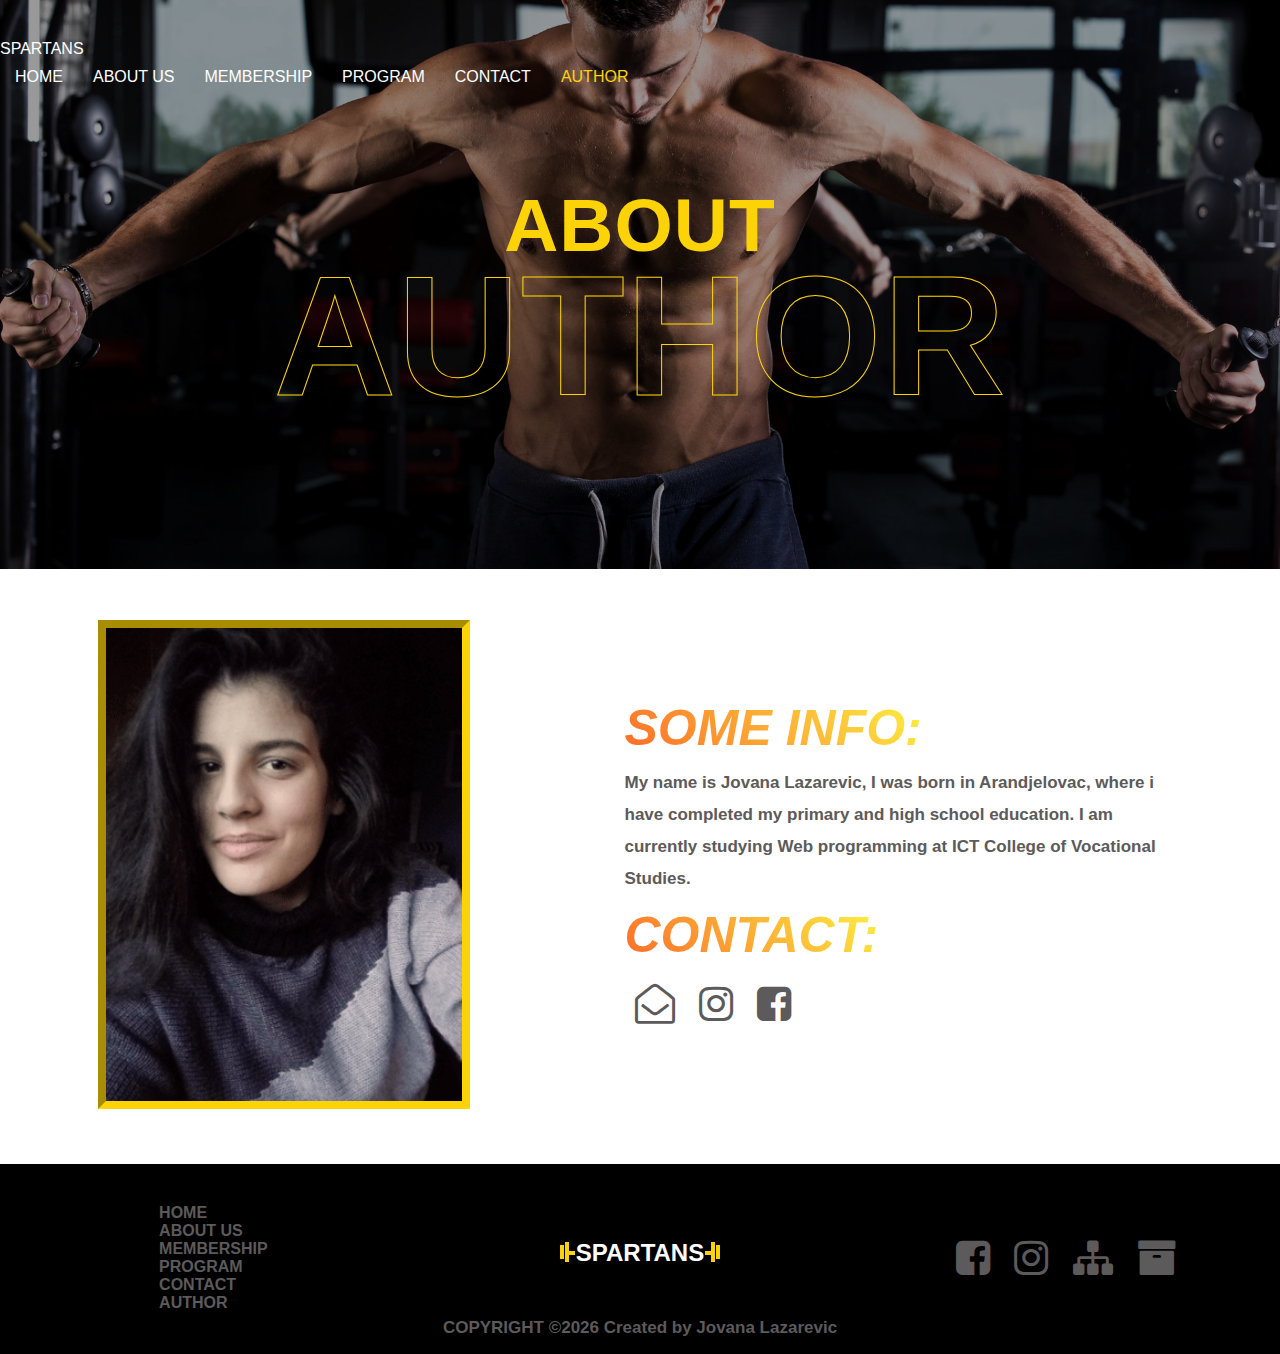
==== author.html @ 2d7e1424 "Add files via upload" ====
<!DOCTYPE html>
<html lang="en">
<head>
    <meta charset="UTF-8">
    <meta name="viewport" content="width=device-width, initial-scale=1.0">
    <meta http-equiv="X-UA-Compatible" content="ie=edge">
    <link rel="stylesheet" href="https://cdnjs.cloudflare.com/ajax/libs/font-awesome/4.7.0/css/font-awesome.min.css">
    <link rel="stylesheet" href="css/stil.css" type="text/css">    
    <link rel="stylesheet" href="css/slick.css"/>
    <title>Spartans Gym | Author</title>
    <meta name="author" content="Jovana Lazarevic"/>    
	<meta name="description" content="This is the author's page, contact me if u like my work!"/>
    <meta name="keywords" content="programming ICT author"/>
    <link rel="shortcut icon" href="favicon.ico" type="image/x-icon">
</head>
<body class="fade">
    <header>
        <div id="overlayer">
            <div class="nav-logo" class="d-flex-sp-ar">
                <a id="logo" href="index.html"><span><i class="left-bar"></i>Spartans<i class="right-bar"></i></span></a>
                <a id="burger" class="align-self" href="#"><i class="fa fa-bars"></i> Meni</a>
                <nav class="align-self">
                </nav>
            </div>
            <div id="headline">
                <h1>About<span>Author</span></h1>
            </div>
        </div>
    </header>
    <main>
        <div id="author" class="d-flex-sp-ar m-top-btm">
            <div id="pic"><img src="slike/author.gif" alt="girl"></div>
            <div id="about-author">
                <h2> <mark>Some info:</mark></h2>
                <p>My name is Jovana Lazarevic, I was born in Arandjelovac, where i have completed my primary and high school education. I am currently studying Web programming at ICT College of Vocational Studies.</p>
                <h2><mark>contact:</mark></h2>
                <a class="ikonica" href="mailto:jovana.lazarevic.242.19@ict.edu.rs"><i class="fa fa-envelope-open-o" aria-hidden="true"></i></a>
                <a class="ikonica" href="https://www.instagram.com/dzovanamen" target="_blank"><i class="fa fa-instagram" aria-hidden="true"></i></a>
                <a class="ikonica" href="https://www.facebook.com/" target="_blank"><i class="fa fa-facebook-square" aria-hidden="true"></i></a>
            </div>
        </div>
    </main>
    <footer></footer>
    <script src="js/jquery-3.4.1.min.js"></script>
    <script src='js/slick.js'></script>
    <script src="js/main.js"></script>
</body>
</html>
---- css/stil.css ----
*{
    margin:0px;
    padding:0px;
    box-sizing: border-box;
    scroll-behavior: smooth;
}
body{
    text-transform: uppercase;
    position: relative;
    font-family: "Roboto", Arial, sans-serif;
}
:root{
   --hBoja: #fcd307;
   --Black: #000;
   --pColor:#5c5a5a;
   --White: #fff;
   --LinearGradientColor: linear-gradient(45deg, #fc6b29 0%, #fdf141 100%);
   --BackgroundColor:#ebebeb;
}
.m-top-btm{
    margin: 20px 0px;
}
.visible{
    display: flex;
    flex-direction: column;
}
.invisible{
    display: none;
}
.active{
    color: var(--hBoja);
}
.Error{
    color: #ee0f0f;
    font-weight: 500;
}
.Success{
    color:#08b108;
    font-weight: 500;
}
h2, h3,h4, p, span, video, #gym-info>mark, input[type="text"], textarea{
    margin-bottom: 10px;
}
ul{
    list-style-type: none;
}
a{
    text-decoration: none;
    color: var(--White);
    cursor: pointer;
}
h1{
    color: var( --hBoja);
    font-size:75px;
    text-transform: uppercase;
    line-height: .9;
    letter-spacing: 1px;
    font-weight: 900;
}
h2{
    font-size:50px;
}
h3{
    font-size: 25px;
    font-style: italic;
}
h4{
    font-size: 20px;
    color: var(--Black);
}
p{
    text-transform: none;
    font-size: 17px;
    line-height: 1.9;
    font-weight: 700;
    color: var(--pColor);
    flex-wrap: wrap;
}
.sub{
    color: var(--hBoja);
    text-transform: uppercase;
    font-weight: bold;
    font-size:14px;
    margin-bottom:10px;
    display: block;
}
span{
    display: block;
    height: max-content;
}
mark{
    background-color: transparent;
    background:var(--LinearGradientColor);
    -webkit-background-clip: text;
    -webkit-text-fill-color: transparent;
    font-style: italic;
    font-weight: 550;
}
.slick-prev, .slick-next {
    font-size: 0;
    position: absolute;
    color: var(--hBoja);
    border: 0;
    background: none;
    z-index: 1;
    transition: 1s;
}
.slick-prev {
    left: 2%;
    top:45%;
}
.slick-prev:after {
    content: "<";
    font-size: 40px;
    height: auto;
    cursor: pointer;
    padding: 15px;
    background-color: rgba(0, 0,0,0.8);
    border-radius: 50%;
    transition: 1s;
}
.slick-next {
    right: 2%;
    top: 45%;
}
.slick-next:after {
    content: ">";
    font-size: 40px;
    height: auto;
    cursor: pointer;
    background-color: rgba(0, 0,0,0.6);
    padding:15px;
    border-radius: 50%;
    transition: 1s;
}
.slick-prev:hover:after, .slick-next:hover:after{
color: #fc6b29;
transform: 0.7s;
}
.d-flex-sp-ar{
    display: flex;
    justify-content: space-around;
    flex-wrap: wrap;
}
.f-wrap{
    flex-wrap:wrap;
}
.align-self{
    align-self: center;
}
.center{
    text-align: center;
}
.justify-content-center{
    justify-content: center !important;
}
.align-items-center{
    align-items: center !important;
}
.fade  
{ 
  -webkit-animation-name: fade-in; 
  -webkit-animation-duration: 2s; 
  animation-name: fade-in; 
  animation-duration: 2s; 
}
@keyframes fade-in{
    0% {
      filter: blur(12px);
      opacity: 0;
    }
    100% {
      filter: blur(0px);
      opacity: 1;
    }
}
.fadeInUp{
    -webkit-animation-name: fadeInUp;
    animation-name: fadeInUp;
}
.ftco-animated{
    -webkit-animation-duration: 2s;
    animation-duration: 2s;
    -webkit-animation-fill-mode: both;
    animation-fill-mode: both;
}
@keyframes fadeInUp{
    0% {
        opacity: 0;
        visibility: hidden;
        -webkit-transform: translate3d(0, 40px, 0);
        transform: translate3d(0, 40px, 0);
    }
    
    100% {
        visibility: visible;
        opacity: 1;
        -webkit-transform: none;
        transform: none;
    }
}
@-webkit-keyframes slide {
    100% { left: 0; }
}
@keyframes slide {
    100% { left: 0; }
}
.slide {
    position: relative;
    left: -1200px;
    -webkit-animation: slide 1s forwards;
    -webkit-animation-delay: 1s;
    animation: slide 1s forwards;
    animation-delay: 1s;
}
header{
    background-image: url("../slike/pozadina_2.jpg");
    background-position: center;
    background-repeat: no-repeat;
    background-size: cover;
}
#overlayer{
    background-color: rgba(0,0,0, 0.4);
    padding:40px 0px;
}
#nav-logo{
    margin-bottom: 80px;
}
#burger{
    display: none;
    font-size: 20px;
}
.logo {
    font-weight: 900;
    font-size: 24px;
    text-transform: uppercase;
}
.logo span {
      position: relative; 
}
.logo span:after {
        position: absolute;
        top: 50%;
        left: -7px;
        transform: translateY(-50%);
        content: '';
        width: 6px;
        height: 4px;
        background: var( --hBoja); 
}
.logo span:before {
        position: absolute;
        top: 50%;
        right: -7px;
        transform: translateY(-50%);
        content: '';
        width: 6px;
        height: 4px;
        background: var( --hBoja); 
}
.logo span i {
        position: relative; 
}
.logo span i.left-bar:after {
        position: absolute;
        top: 50%;
        left: -11px;
        transform: translateY(-50%);
        content: '';
        width: 4px;
        height: 20px;
        background: var( --hBoja); 
}
.logo span i.left-bar:before {
        position: absolute;
        top: 50%;
        left: -16px;
        transform: translateY(-50%);
        content: '';
        width: 4px;
        height: 14px;
        background: var( --hBoja); 
}
.logo span i.right-bar:after {
        position: absolute;
        top: 50%;
        right: -11px;
        transform: translateY(-50%);
        content: '';
        width: 4px;
        height: 20px;
        background: var( --hBoja); 
}
.logo span i.right-bar:before {
        position: absolute;
        top: 50%;
        right: -16px;
        transform: translateY(-50%);
        content: '';
        width: 4px;
        height: 14px;
        background: var( --hBoja); 
}
nav ul li{
    display: inline;
    padding: 15px;
}
.active{
    color: var( --hBoja);
}
nav ul li a:hover{
    color: var( --hBoja);
    transition: 0.5s;
}
.fa, .far{
    color: var(--pColor);
    font-size: 40px;
    padding: 10px;
    transition: 1s;
}
.fa:hover, .far:hover{
    background: var(--LinearGradientColor);    
    -webkit-background-clip: text;
    -webkit-text-fill-color: transparent;
    transition: 0.7s;
}

footer{
    background-color: var(--Black);
    padding-top: 40px;
}
.okvir{
    width:30%;
    display: flex;
    justify-content: space-evenly;
    align-items: center;
}
.okvir ul li a{
    color: var(--pColor);
    font-weight: 800;
}
.okvir ul li a:hover{
    color: var(--hBoja);
}
#futerCopy{
    width:80%;
    margin: 0 auto;
    text-align: center;
}
#futerIcon ul li{
    display: inline;
}
/*  *INDEX PAGE*  */
#headline{
   text-align: center;
   padding:106px;
}
#headline span{
    font-size:170px;
    -webkit-text-fill-color: transparent;
    -webkit-text-stroke-color: var( --hBoja);
    -webkit-text-stroke-width: 1px;
}
#about{
    width:100%;
    padding:30px;
}
#about-left{
    width:55%;
    position: relative;
}
#about-left img{
    width:30%;
    margin: 2px;
}
#about-left img:hover{
    outline:3px solid var(--hBoja);
}
#videoDiv{
        width:90%;
        height:400px;
        background-image: url("../slike/mat-fraser.jpg");
        background-position: center;
        background-size: cover;
        background-repeat: no-repeat;
        display: flex;
        justify-content: center;
        align-items: center;
        margin:0 auto;
}
#video{
    width: 80%;
}
.sakrijVideo{
    position: fixed;
    width: 100% !important;
    top: 0px;
    bottom: 0px;
    display: flex;
    justify-content: center;
    align-items: center;
    background-color: rgba(0,0,0,0.8);
    transform: translateY(-1000px); 
    transition: 0.7s;
}
.neSakrijVideo{
    transform: translateY(0px);
}
#zatvoriVideo{
    text-decoration: none;
    position: fixed;
    top: 4%;
    right: 4%;
    color: white;
    font-size: 2em;
}
#videoDiv a{    
    display: block;
    margin: 0 auto;
    text-align: center;
    background-color: transparent;
    padding: 30px;
    border: 3px solid var(--hBoja);
    border-radius: 50%;
    transition: 1s;  transition: 0.7s;
}
#videoDiv a:hover{
    background-color: rgba(0,0,0, 0.6);
    transition: 0.7s;
}
#videoDiv .fa-play{
    font-size:25px;
    color: var(--hBoja);
}
#about-right{
    width:45%;
    padding:20px;
}
#about-right a{
    padding: 15px 40px;
    font-size: 15px;
    border-radius: 19px;
    display: inline-block;
    font-weight: bold;
    background:var(--White);
    color: var(--Black);
    border: 2px solid var(--Black);
    margin-top:10px;  
}
#about-right a:hover{
    /*linear-gradient(45deg, #fc6b29 0%, #fdf141 100%);*/
    background:var(--LinearGradientColor)
}
#about-right p{
    text-transform: uppercase;
}
#membership-top{
    background-color: var(--Black);
    color: var(--White);
    padding: 20px 0px;
}
.slider{
    /* width:25% !important; */
    height: 400px !important;
    background-repeat: no-repeat;
    background-size: cover;
    background-position: center;
}
.description{
    color: var(--White);
    display: block;
    position: relative;
    top: 74%;
    background: rgba(0,0,0, 0.6);
    padding:10px;
}
.description p, .description h4{
    color: var(--White);
    line-height: 0.9;
}
#sliderDiv0{
    background-image: url("../slike/img_7.jpg");
}
#sliderDiv1{
    background-image: url("../slike/img_10.jpg");
}
#sliderDiv2{
    background-image: url("../slike/img_11.jpg");
}
#sliderDiv3{
    background-image: url("../slike/img_8.jpg");
}
#sliderDiv4{
    background-image: url("../slike/img_2.jfif");
}
#sliderDiv5{
    background-image: url("../slike/img_9.jfif");
}
#membership-bottom{
    width:80%;
    margin: 0 auto;
    padding: 10px;
}
.pricingBox{
    width:28%;
    box-shadow: 1px 2px 5px 6px rgba(255,205,105,1);
    padding: 15px 0px;
}
sup{
    font-size: 20px;
    top: -1em;
}
.pricingBox span{
    font-size: 28px;
    color: var(--hBoja);
    padding: 15px 0px;
}
hr{
    width: 60%;
    margin: 0 auto;
}
/*  *AUTHOR PAGE*  */
#author{
    padding: 31px 20px;
}
#pic{
 width:30%;
}
#pic img{
    width: 100%;
    border: 8px inset var(--hBoja);
}
#about-author{
    align-self: center;
    width:45%;
}

/*  *CONTACT PAGE*  */
#gym-info{
    background-color: var(--BackgroundColor);
    padding: 40px;
    align-self: center;
}
#gym-info mark{
    display: block;
}
#map{
    height: 215px;
}
#map iframe{
    width:100%;
    height: inherit;
}
#form{
    width:40%;
}
#tbEmail, #tbName{
    width:47%;
}
#tbSubject, textarea{
    width:95%;
}
.form{
    padding:10px 0px;
    border: transparent;
    border-bottom: 1px solid var(--Black);
    outline: none !important;
    font-size:16px;
    color: var(--Black);
}
input[type="submit"]{
    background: var(--LinearGradientColor);
    border: transparent;
    padding: 15px 40px;
    font-size: 17px;
    border-radius: 19px;
    color:var(--White);
    margin-bottom: 10px;
}
#contact span{
    text-transform: none;
}
#testimonials{
    padding: 10px 0px;
}
.story-content{
    width:30%;
}
.story-content p{
    width:50%;
    margin: 0 auto;
    font-style: italic;
}
.clientPic{
   width:60%;
   padding: 10px;
   margin: 0 auto;
}
.clientPic img{
    width: 200px;
    height: 200px;
    border: 2px solid var(--hBoja);
    border-radius: 50%;
}

/*  *PROGRAM PAGE*  */
#program a{
    color: var(--pColor);
    font-size: 18px;
}
#program-left{
    width:45%;
}
#program-right{
    width:45%;
}
.hiddenContent{
    padding: 0px 20px;
    width: 80%;
}
#program img{
    width: 90%;
    margin-bottom:15px;
}
#program a:hover{
    color: var(--hBoja);
}
#counter-overlayer{
    height:200px;
}
/*  *RESPONSIVE*  */
@media screen and (max-width:1200px){
    h1{
        font-size:50px;
    }
    #headline span{
        font-size:140px;
    }
}
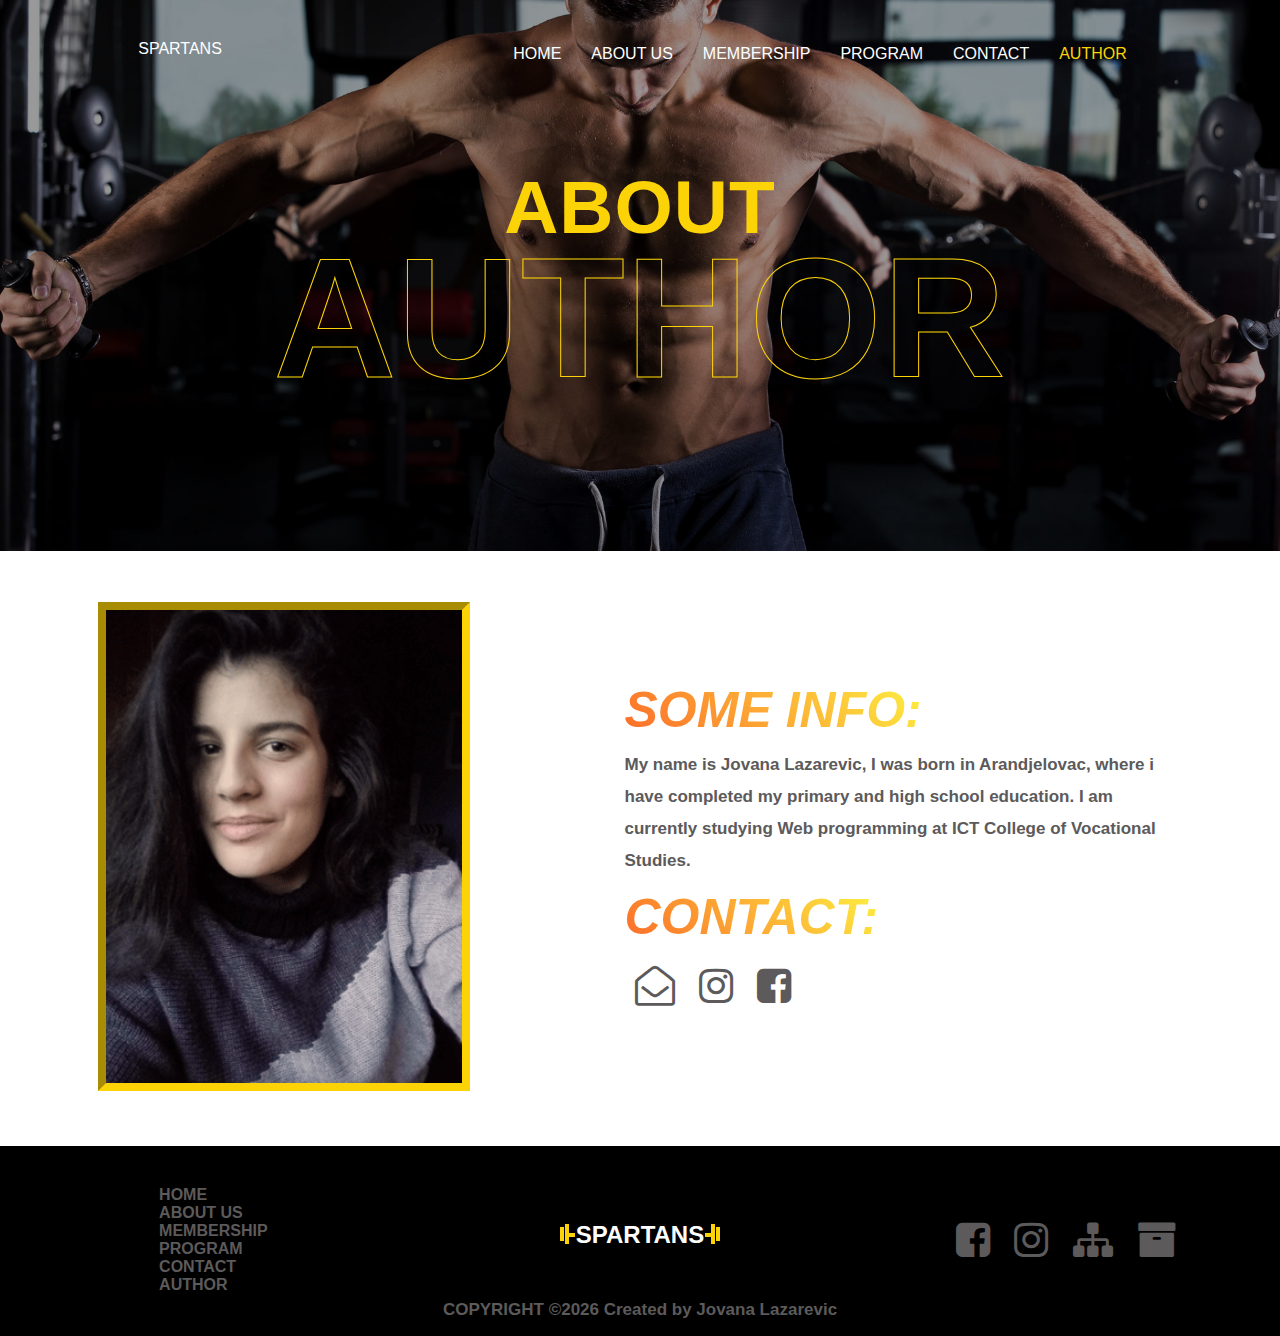
==== commit 91b2c56b: "Update author.html" ====
--- a/author.html
+++ b/author.html
@@ -16,7 +16,7 @@
 <body class="fade">
     <header>
         <div id="overlayer">
-            <div class="nav-logo" class="d-flex-sp-ar">
+            <div class="nav-logo d-flex-sp-ar">
                 <a id="logo" href="index.html"><span><i class="left-bar"></i>Spartans<i class="right-bar"></i></span></a>
                 <a id="burger" class="align-self" href="#"><i class="fa fa-bars"></i> Meni</a>
                 <nav class="align-self">
@@ -45,4 +45,4 @@
     <script src='js/slick.js'></script>
     <script src="js/main.js"></script>
 </body>
-</html>+</html>
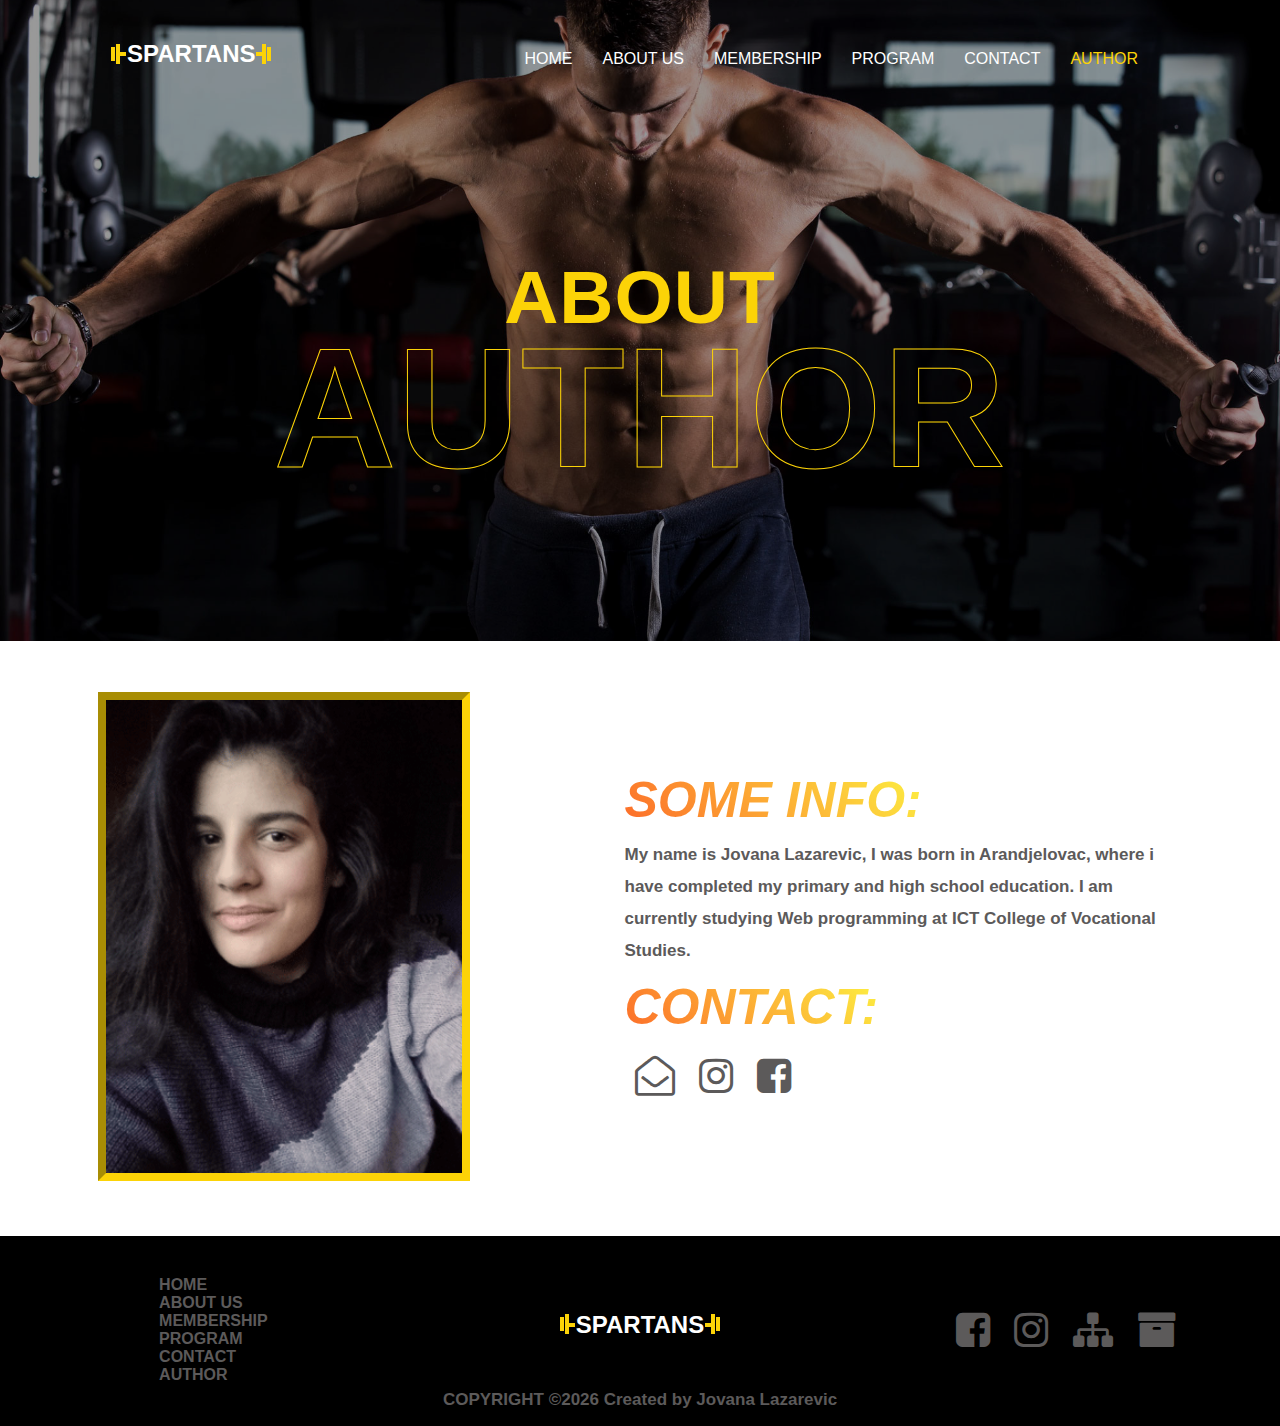
==== commit c78f19c7: "Update author.html" ====
--- a/author.html
+++ b/author.html
@@ -17,7 +17,7 @@
     <header>
         <div id="overlayer">
             <div class="nav-logo d-flex-sp-ar">
-                <a id="logo" href="index.html"><span><i class="left-bar"></i>Spartans<i class="right-bar"></i></span></a>
+                <a class="logo" href="index.html"><span><i class="left-bar"></i>Spartans<i class="right-bar"></i></span></a>
                 <a id="burger" class="align-self" href="#"><i class="fa fa-bars"></i> Meni</a>
                 <nav class="align-self">
                 </nav>
--- a/css/stil.css
+++ b/css/stil.css
@@ -223,7 +223,7 @@
     background-color: rgba(0,0,0, 0.4);
     padding:40px 0px;
 }
-#nav-logo{
+.nav-logo{
     margin-bottom: 80px;
 }
 #burger{
@@ -459,6 +459,12 @@
     color: var(--White);
     padding: 20px 0px;
 }
+strong{
+    font-style: italic;
+    padding: 20px;
+    display: block;
+    line-height: 2.5;
+}
 .slider{
     /* width:25% !important; */
     height: 400px !important;
@@ -625,8 +631,30 @@
 #program a:hover{
     color: var(--hBoja);
 }
+#counter{
+    background-image: url(../slike/pozadina_1.jpg);
+    background-attachment: fixed;
+    background-position: center;
+    background-repeat: no-repeat;
+    background-size: cover;
+}
 #counter-overlayer{
-    height:200px;
+    height:350px;
+    padding:25px;
+    text-align: center;
+    background:linear-gradient(45deg, rgba(252, 107, 41,0.6),rgba(253, 241, 65,0.6));
+    margin: 0 auto;
+}
+.number{
+    display: block;
+    font-size: 50px;
+    color: var(--White);
+    padding: 10px;
+}
+#counter span{
+    color: var(--White);
+    font-size: 12px;
+    font-weight: 700;
 }
 /*  *RESPONSIVE*  */
 @media screen and (max-width:1200px){
@@ -636,4 +664,4 @@
     #headline span{
         font-size:140px;
     }
-}+}
